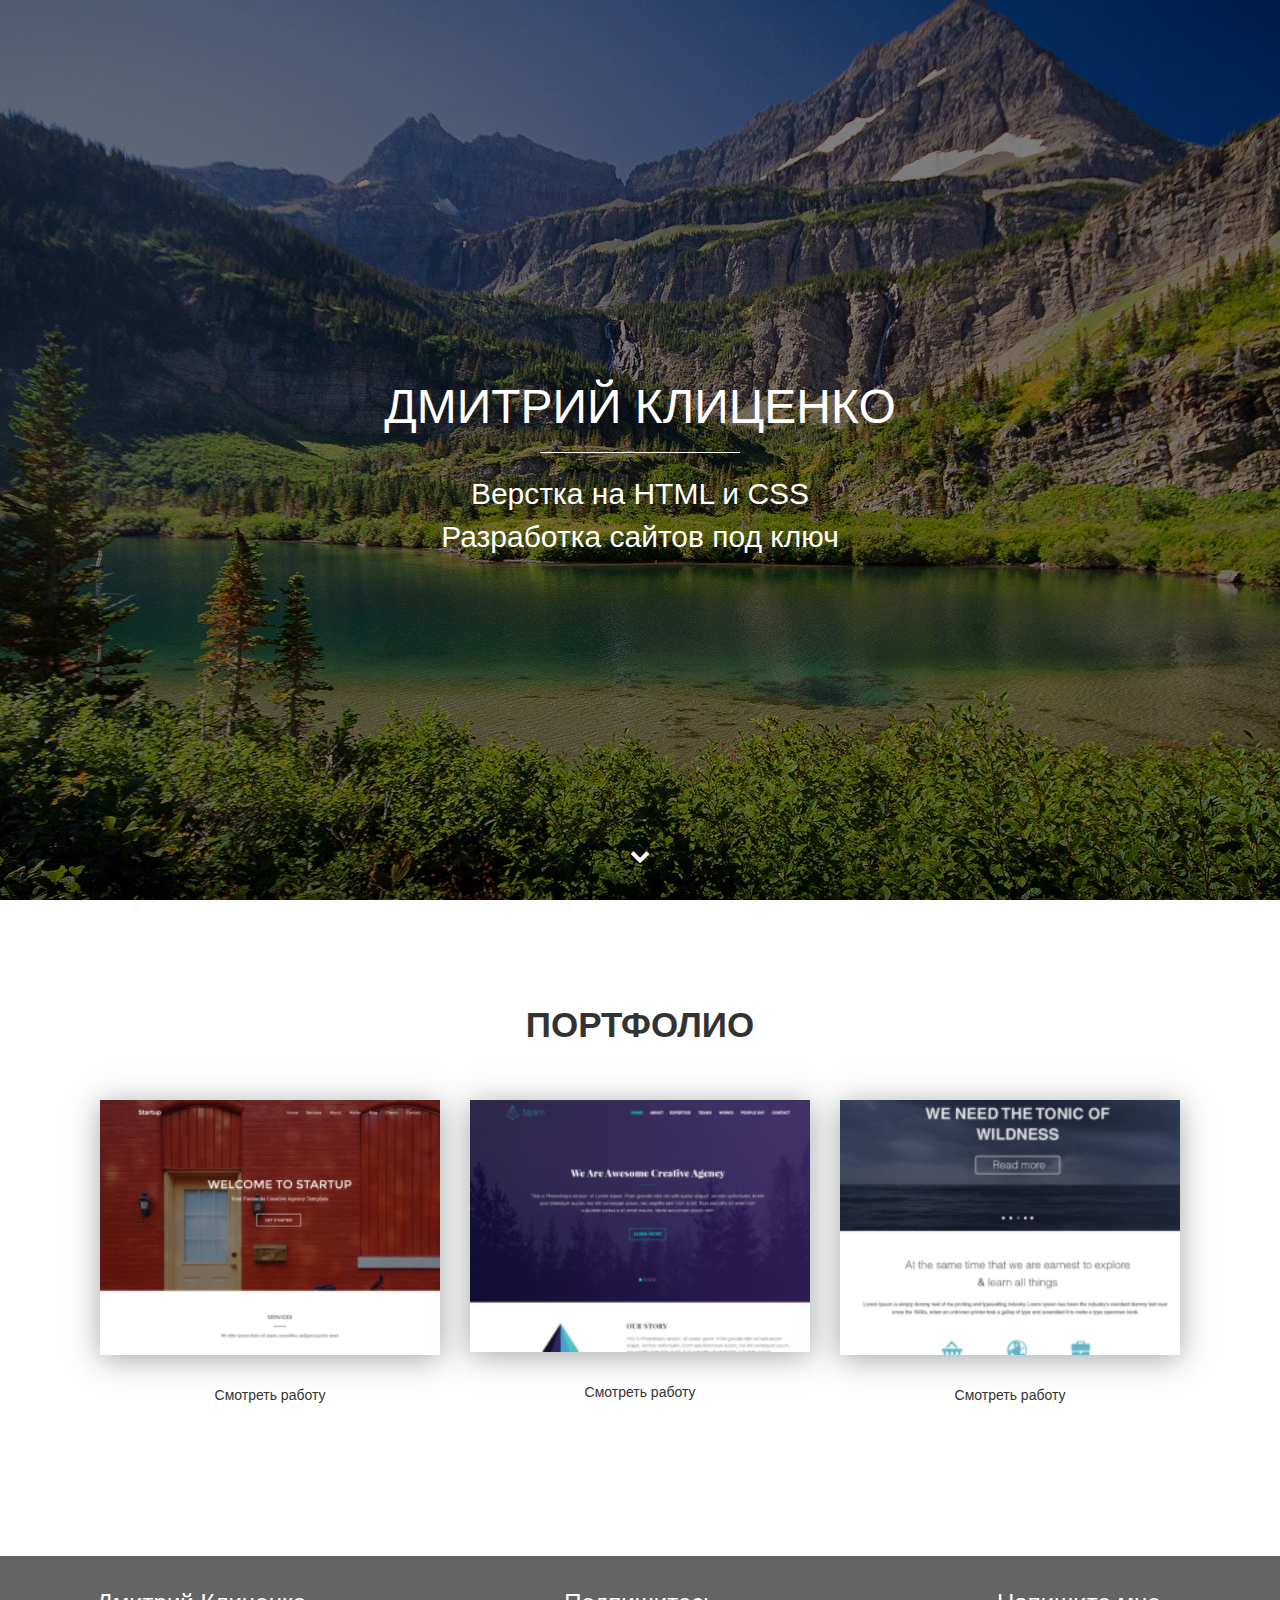
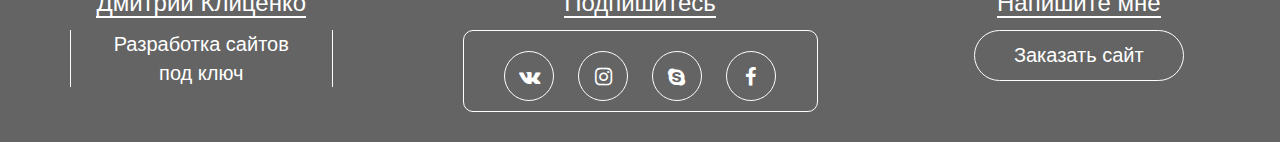
==== index.html @ 3657f78e "Update index.html" ====
<!DOCTYPE html>
<html lang="ru">
  <head>
    <meta charset="utf-8">
    <meta http-equiv="X-UA-Compatible" content="IE=edge">
    <meta name="viewport" content="width=device-width, initial-scale=1">
    <meta property="og:url" content="">
    <meta property="og:type" content="website">
    <meta property="og:title" content="Дмитрий - верстка сайтов на HTML и CSS">
    <meta property="og:image" content="">
    <meta property="og:description" content="Закажите разработку сайта без посредников от 70 долларов">
    <meta property="og:site_name" content="Портфолио верстальщика">
    <meta property="article:author" content="Артем Исламов">
    <title>Дмитрий Владимирович - Портфолио</title>
    <link href="https://fonts.googleapis.com/css?family=Open+Sans:400,700&amp;subset=cyrillic" rel="stylesheet">
    <link rel="stylesheet" href="css/fontello.css">
    <link href="css/bootstrap.min.css" rel="stylesheet">
    <link href="css/style.css" rel="stylesheet">
    <!-- Фавиконка -->
    <link rel="shortcut icon" type="image/x-icon" href="css/favicon.ico">
    <!--[if lt IE 9]>
      <script src="https://oss.maxcdn.com/html5shiv/3.7.3/html5shiv.min.js"></script>7      <script src="https://oss.maxcdn.com/respond/1.4.2/respond.min.js"></script>
    <![endif]-->
  </head>
  <body>
    <div class="main">
    <div class="main-overlay"></div>
      <div class="wrapper">
        <div class="main-header">
         <h1>Дмитрий Клиценко</h1>
          <div class="main-line"></div>
            <p>Верстка на HTML и CSS <br> Разработка сайтов под ключ</p>
          </div>
        </div>
        <div>
          <a href="#portfolio"  class="main-down" ><i class="icon-down"></i></a>
        </div>
      </div>
    </div>
    <div class="portfolio" id="portfolio">
      <div class="conainer">
        <h2 class="section-header">Портфолио</h2>
        <div class="row">
          <div class="col-md-4">
            <div class="portfolio-block">
            <img src="img/portfolio/img-1.png" alt="Работа №1">
             <a class="link cd-modal-trigger" data-work='work-1' href="#">Смотреть работу</a></div>
          </div>
          <div class="col-md-4">
            <div class="portfolio-block">
            <img src="img/portfolio/img-9.png" alt="Работа №2">
            <a class="link cd-modal-trigger" data-work="work-2" href="#" ">Смотреть работу</a></div>
          </div>
          <div class="col-md-4">
            <div class="portfolio-block">
            <img src="img/portfolio/img-7.png" alt="Работа №3">
            <a class="link cd-modal-trigger" data-work='work-3' href="#">Смотреть работу</a></div>
          </div>
         
        </div>  
      </div>
    </div>
    <div class="footer">
      <div class="container">
        <div class="row">
          <div class="col-md-3">
            <strong>Дмитрий Клиценко</strong>
            <p>Разработка сайтов <br> под ключ</p>
          </div>
          <div class="col-md-6">
            <strong>Подпишитесь</strong>
            <div class="social-links">
              <a href="https://vk.com/d.klitsenko"><i class="icon-vk"></i></a>
              <a href="#"><i class="icon-instagram"></i></a>
              <a href="skype:dima.klitsenko17?chat"><i class="icon-skype"></i></a>
              <a href="#"><i class="icon-facebook"></i></a>
            </div>
          </div>
          <div class="col-md-3"><strong>Напишите мне</strong><a href="https://vk.com/d.klitsenko" class="offer-button">Заказать сайт</a></div>
        </div>
      </div>
    </div>
    <!--Всплывающее окно -->
  <div class="cd-modal">
  <div class="modal-content"><!-- .modal-content -->
  </div> 
  <a href="#0" class="modal-close">Close</a>
</div> <!-- .cd-modal -->

<div class="cd-transition-layer"> 
  <div class="bg-layer"></div>
</div> <!-- .cd-transition-layer -->
    <!-- jQuery (necessary for Bootstrap's JavaScript plugins) -->
    <script src="https://ajax.googleapis.com/ajax/libs/jquery/1.12.4/jquery.min.js"></script> 
   <script src="js/main.js"></script> <!-- Resource jQuery -->
    <script>
      $(function() {
        var link = $('.cd-modal-trigger');
        link.on('click', function(event) {
          var work = $(this).attr('data-work');
          $('.modal-content').load(work+'.html');
        });
      });
    </script>
    <script>
    $(document).ready(function(){
      $(".main-down").on("click", function(event){
        event.preventDefault();
        var id = $(this).attr('href'),
        top = $(id).offset().top;
        $('body,html').animate({scrollTop: top}, 1500);
      });
    });
    </script>
  </body>
</html>
---- css/fontello.css ----
@font-face{font-family:'fontello';src:url('../font/fontello.eot?74718470');src:url('../font/fontello.eot?74718470#iefix') format('embedded-opentype'),
url('../font/fontello.woff2?74718470') format('woff2'),
url('../font/fontello.woff?74718470') format('woff'),
url('../font/fontello.ttf?74718470') format('truetype'),
url('../font/fontello.svg?74718470#fontello') format('svg');font-weight:normal;font-style:normal;}
[class^="icon-"]:before, [class*=" icon-"]:before{font-family:"fontello";font-style:normal;font-weight:normal;speak:none;display:inline-block;text-decoration:inherit;width:1em;margin-right:.2em;text-align:center;font-variant:normal;text-transform:none;line-height:1em;margin-left:.2em;-webkit-font-smoothing:antialiased;-moz-osx-font-smoothing:grayscale;}
.icon-down:before{content:'\e800';}
.icon-facebook:before{content:'\f09a';}
.icon-instagram:before{content:'\f16d';}
.icon-skype:before{content:'\f17e';}
.icon-vk:before{content:'\f189';}
---- css/style.css ----
html{width:100%;height:100%;font-size:10px;}
body{font-family:"Opan Sans", sans-serif;}
*{margin:0;padding:0;transition:all 0.5s;}
a:active,a:visited, a:focus{text-decoration:none;outline:none;}
.wrapper{display:table-cell;vertical-align:middle;}
.main{position:relative;display:table;width:100%;background:#fff url(../img/lake.jpg) center center no-repeat;text-align:center;height:100vh;color:white;}
.main-overlay{position:absolute;z-index:1;width:100%;height:100%;background-color:rgba(0,0,0,0.5);}
.main h1{margin-left:auto;margin-right:auto;font-weight:300;width:100%;text-transform:uppercase;margin-bottom:1rem;font-size:4.8rem;}
.main p{font-weight:300;font-size:3rem;margin-top:2rem;}
.main-header{position:relative;z-index:2;}
.main-line{width:20rem;height:1px;background-color:white;margin:0 auto;}
.main-down{position:absolute;z-index:4;color:#fff;bottom:0;left:50%;width:5rem;height:5rem;border-radius:50%;border:1px solid transparent;line-height:5rem;font-size:2rem;margin-left:-2.5rem;margin-bottom:2rem;transition:0.2s;}
.main-down:hover{color:#fff;border-color:#fff;}
.portfolio{text-align:center;padding:10rem;}
.section-header{text-transform:uppercase;font-weight:800;font-size:3.5rem;margin-bottom:5rem;}
.portfolio img{width:100%;max-width:360px;box-shadow:0px 4px 29px 0px rgba(87, 92, 97, 0.54)}
.portfolio a{display:block;margin:3rem auto 5rem;color:#333;width:17rem;border-bottom:1px solid transparent;}
.portfolio a:hover{text-decoration:none;border-bottom:1px dotted #333;}
.footer{background-color:#646464;color:#fff;text-align:center;padding:3rem;}
.footer strong{font-weight:300;font-size:2.4rem;border-bottom:2px solid #fff;}
.social-links{margin-top:1rem;margin-left:10rem;margin-right:10rem;padding:1rem;border:1px solid #fff;border-radius:10px;}
.social-links a{width:5rem;height:5rem;line-height:5rem;display:inline-block;color:#fff;border:solid 1px #fff;border-radius:50%;margin-left:1rem;margin-right:1rem;margin-top:1rem;font-size:2rem;transition:0.2s;}
.social-links a:hover{background-color:#fff;color:#646464;}
.offer-button{display:inline-block;width:80%;max-width:250px;margin:3rem auto;margin-top:1rem;border:1px solid #fff;padding-top:1rem;padding-bottom:1rem;color:#fff;border-radius:100px;font-size:2rem;transition:0.2s;}
.offer-button:hover{text-decoration:none;background-color:#fff;color:#646464;}
.row p{margin-top:1rem;font-size:2rem;border-left:1px solid #fff;border-right:1px solid #fff;}
.modal-btn{display:inline-block;color:#fff;margin-top:1rem;border:1px solid #fff;padding:10px 20px;border-radius:5px;margin-left:40%;margin-right:40%}
.modal-btn:hover{background-color:#333;color:#fff;text-decoration:none;}
@media (min-width:767px) and (max-width:991px){html{font-size:9px;}
.main p{font-weight:300;font-size:3.5rem;margin-top:2rem;}
.main-line{width:30rem;height:1px;background-color:white;margin:0 auto;}
.main-down{position:absolute;z-index:4;color:#fff;bottom:0;left:50%;width:7rem;height:7rem;border-radius:50%;border:1px solid transparent;line-height:7rem;font-size:4rem;margin-bottom:2rem;transition:0.2s;}
.conainer a{font-size:3rem;font-weight:600;}
.footer strong{margin-top:3rem 0 2rem;display:inline-block;font-weight:300;font-size:5rem;border-bottom:2px solid #fff;}
.row p{border-left:1px solid white;border-right:1px solid white;padding:2rem;margin-top:2rem;font-size:4rem;text-shadow:1px 1px 1px black;font-weight:600;}
.social-links{margin:5rem;padding:1rem;border:1px solid #fff;border-radius:10px;}
.social-links a{width:8rem;height:8rem;line-height:8rem;display:inline-block;color:#fff;border:solid 1px #fff;border-radius:50%;margin-left:3rem;margin-right:3rem;margin-top:1rem;margin-bottom:1rem;font-size:4rem;transition:0.2s;}
.offer-button{display:block;margin:1rem auto;margin-top:1rem;border:1px solid #fff;padding-top:1rem;padding-bottom:1rem;color:#fff;font-size:3.5rem;border-radius:100px;transition:0.2s;}
}
@media (min-width:380px) and (max-width:767px){html{font-size:7px;}
.main p{font-weight:300;font-size:3rem;margin-top:2rem;}
.main-down{position:absolute;z-index:4;color:#fff;bottom:0;left:50%;width:7rem;height:7rem;border-radius:50%;border:1px solid transparent;line-height:7rem;font-size:3rem;margin-bottom:2rem;transition:0.2s;}
.conainer a{font-size:3rem;font-weight:600;}
.row p{border-left:1px solid white;border-right:1px solid white;padding:2rem;margin-top:2rem;font-size:4rem;font-weight:700;}
.footer{background-color:#646464;color:#fff;text-align:center;padding:4rem;}
.footer strong{font-weight:300;font-size:5rem;border-bottom:2px solid #fff;}
.social-links{margin:4Srem;padding:1rem;border:1px solid #fff;border-radius:10px;}
.social-links a{width:8rem;height:8rem;line-height:8rem;display:inline-block;color:#fff;border:solid 1px #fff;border-radius:50%;margin-left:3rem;margin-right:3rem;margin-top:1rem;margin-bottom:1rem;font-size:4rem;transition:0.2s;}
.offer-button{display:block;margin:1rem auto;margin-top:1rem;border:1px solid #fff;padding-top:1rem;padding-bottom:1rem;color:#fff;font-size:4rem;border-radius:100px;transition:0.2s;}
}
@media (min-width:300px) and (max-width:380px){html{font-size:5px;}
.main p{font-size:4rem;}
.main-down{position:absolute;z-index:4;color:#fff;bottom:0;left:45%;width:10rem;height:10rem;border-radius:50%;border:1px solid transparent;line-height:10rem;font-size:3.5rem;margin-bottom:2rem;transition:0.2s;}
.conainer a{font-size:4rem;font-weight:600;}
.row p{border-left:1px solid white;border-right:1px solid white;padding:2rem;font-size:4rem;font-weight:700;}
.footer{background-color:#646464;color:#fff;text-align:center;padding:4rem;}
.footer strong{font-weight:300;font-size:5rem;border-bottom:1px solid #fff;}
.social-links a{width:8rem;height:8rem;line-height:8rem;display:inline-block;color:#fff;border:solid 1px #fff;border-radius:50%;margin-left:3rem;margin-right:3rem;margin-top:1rem;margin-bottom:1rem;font-size:4rem;transition:0.2s;}
.offer-button{display:block;margin:1rem auto;margin-top:1rem;border:1px solid #fff;padding-top:1rem;padding-bottom:1rem;color:#fff;font-size:4rem;border-radius:100px;transition:0.2s;}
}
@media (min-width:200px) and (max-width:300px){html{font-size:4px;}
.main-down{position:absolute;z-index:4;color:#fff;bottom:0;left:50%;width:10rem;height:10rem;border-radius:50%;border:1px solid transparent;line-height:10rem;font-size:5rem;margin-bottom:2rem;transition:0.2s;}
.footer strong{margin-top:3rem 0 2rem;display:inline-block;}
.offer-button{display:block;width:80%;max-width:25rem;}
.social-links a{font-size:1.5rem;}
}
@media (min-width:0px) and (max-width:200px){html{font-size:5px;}
.main-down{position:absolute;z-index:4;color:#fff;bottom:0;left:45%;width:10rem;height:10rem;border-radius:50%;border:1px solid transparent;line-height:10rem;font-size:4rem;margin-bottom:2rem;transition:0.2s;}
.section-header{left:40%;text-transform:uppercase;font-weight:800;font-size:3rem;margin-bottom:5rem;}
.footer strong{margin-top:3rem 0 2rem;display:inline-block;}
.offer-button{display:block;width:80%;max-width:25rem;}
.social-links a{font-size:1.5rem;}
}
.cd-main-content{position:relative;z-index:1;width:100%;height:100vh;display:table;background-color:#e4dcca;}
.cd-main-content .center{display:table-cell;vertical-align:middle;text-align:center;}
.cd-modal{position:fixed;top:0;left:0;z-index:3;height:100%;width:100%;overflow:hidden;background-size:cover;opacity:0;visibility:hidden;-webkit-transition:opacity 0.3s 0s, visibility 0s 0.3s;-moz-transition:opacity 0.3s 0s, visibility 0s 0.3s;transition:opacity 0.3s 0s, visibility 0s 0.3s;}
.modal-content{background:url(../img/modal-bg.jpg) no-repeat center center;}
.cd-modal .modal-content{height:100%;overflow-y:auto;padding:3em 5%;color:#e4dcca;-webkit-font-smoothing:antialiased;-moz-osx-font-smoothing:grayscale;}
.cd-modal h1{text-align:center;}
.cd-modal h1::after{content:'';display:block;width:130px;height:18px;background:url(../img/ink-separation.svg) no-repeat center center;margin:.2em auto 0;}
.cd-modal p{line-height:1.6;max-width:800px;}
.cd-modal .modal-close{position:absolute;z-index:1;top:20px;right:5%;height:45px;width:45px;border-radius:50%;background:rgba(0, 0, 0, 0.3) url(../img/cd-icon-close.svg) no-repeat center center;overflow:hidden;text-indent:100%;white-space:nowrap;visibility:hidden;opacity:0;-webkit-transform:scale(0);-moz-transform:scale(0);-ms-transform:scale(0);-o-transform:scale(0);transform:scale(0);-webkit-transition:-webkit-transform 0.3s 0s, visibility 0s 0.3s, opacity 0.3s 0s;-moz-transition:-moz-transform 0.3s 0s, visibility 0s 0.3s, opacity 0.3s 0s;transition:transform 0.3s 0s, visibility 0s 0.3s, opacity 0.3s 0s;}
.no-touch .cd-modal .modal-close:hover{background-color:rgba(0, 0, 0, 0.5);}
.cd-modal.visible{opacity:1;visibility:visible;-webkit-transition:opacity 0.7s, visibility 0s;-moz-transition:opacity 0.7s, visibility 0s;transition:opacity 0.7s, visibility 0s;}
.cd-modal.visible .modal-content{-webkit-overflow-scrolling:touch;}
.cd-modal.visible .modal-close{visibility:visible;opacity:1;-webkit-transition:-webkit-transform 0.3s 0s, visibility 0s 0s, opacity 0.3s 0s;-moz-transition:-moz-transform 0.3s 0s, visibility 0s 0s, opacity 0.3s 0s;transition:transform 0.3s 0s, visibility 0s 0s, opacity 0.3s 0s;-webkit-transform:scale(1);-moz-transform:scale(1);-ms-transform:scale(1);-o-transform:scale(1);transform:scale(1);}
@media only screen and (min-width:1100px){.cd-modal .modal-content{padding:6em 5%;}
.cd-modal .modal-close{height:60px;width:60px;}
.cd-modal p{font-size:2rem;}
}
.cd-transition-layer{position:fixed;top:0;left:0;z-index:2;height:100%;width:100%;opacity:0;visibility:hidden;overflow:hidden;}
.cd-transition-layer .bg-layer{position:absolute;left:50%;top:50%;-webkit-transform:translateY(-50%) translateX(-2%);-moz-transform:translateY(-50%) translateX(-2%);-ms-transform:translateY(-50%) translateX(-2%);-o-transform:translateY(-50%) translateX(-2%);transform:translateY(-50%) translateX(-2%);height:100%;width:2500%;background:url(../img/ink.png) no-repeat 0 0;background-size:100% 100%;}
.cd-transition-layer.visible{opacity:1;visibility:visible;}
.cd-transition-layer.opening .bg-layer{-webkit-animation:cd-sequence 0.8s steps(24);-moz-animation:cd-sequence 0.8s steps(24);animation:cd-sequence 0.8s steps(24);-webkit-animation-fill-mode:forwards;-moz-animation-fill-mode:forwards;animation-fill-mode:forwards;}
.cd-transition-layer.closing .bg-layer{-webkit-animation:cd-sequence-reverse 0.8s steps(24);-moz-animation:cd-sequence-reverse 0.8s steps(24);animation:cd-sequence-reverse 0.8s steps(24);-webkit-animation-fill-mode:forwards;-moz-animation-fill-mode:forwards;animation-fill-mode:forwards;}
.no-cssanimations .cd-transition-layer{display:none;}
@-webkit-keyframes cd-sequence{0%{-webkit-transform:translateY(-50%) translateX(-2%);}
100%{-webkit-transform:translateY(-50%) translateX(-98%);}
}
@-moz-keyframes cd-sequence{0%{-moz-transform:translateY(-50%) translateX(-2%);}
100%{-moz-transform:translateY(-50%) translateX(-98%);}
}
@keyframes cd-sequence{0%{-webkit-transform:translateY(-50%) translateX(-2%);-moz-transform:translateY(-50%) translateX(-2%);-ms-transform:translateY(-50%) translateX(-2%);-o-transform:translateY(-50%) translateX(-2%);transform:translateY(-50%) translateX(-2%);}
100%{-webkit-transform:translateY(-50%) translateX(-98%);-moz-transform:translateY(-50%) translateX(-98%);-ms-transform:translateY(-50%) translateX(-98%);-o-transform:translateY(-50%) translateX(-98%);transform:translateY(-50%) translateX(-98%);}
}
@-webkit-keyframes cd-sequence-reverse{0%{-webkit-transform:translateY(-50%) translateX(-98%);}
100%{-webkit-transform:translateY(-50%) translateX(-2%);}
}
@-moz-keyframes cd-sequence-reverse{0%{-moz-transform:translateY(-50%) translateX(-98%);}
100%{-moz-transform:translateY(-50%) translateX(-2%);}
}
@keyframes cd-sequence-reverse{0%{-webkit-transform:translateY(-50%) translateX(-98%);-moz-transform:translateY(-50%) translateX(-98%);-ms-transform:translateY(-50%) translateX(-98%);-o-transform:translateY(-50%) translateX(-98%);transform:translateY(-50%) translateX(-98%);}
100%{-webkit-transform:translateY(-50%) translateX(-2%);-moz-transform:translateY(-50%) translateX(-2%);-ms-transform:translateY(-50%) translateX(-2%);-o-transform:translateY(-50%) translateX(-2%);transform:translateY(-50%) translateX(-2%);}
}
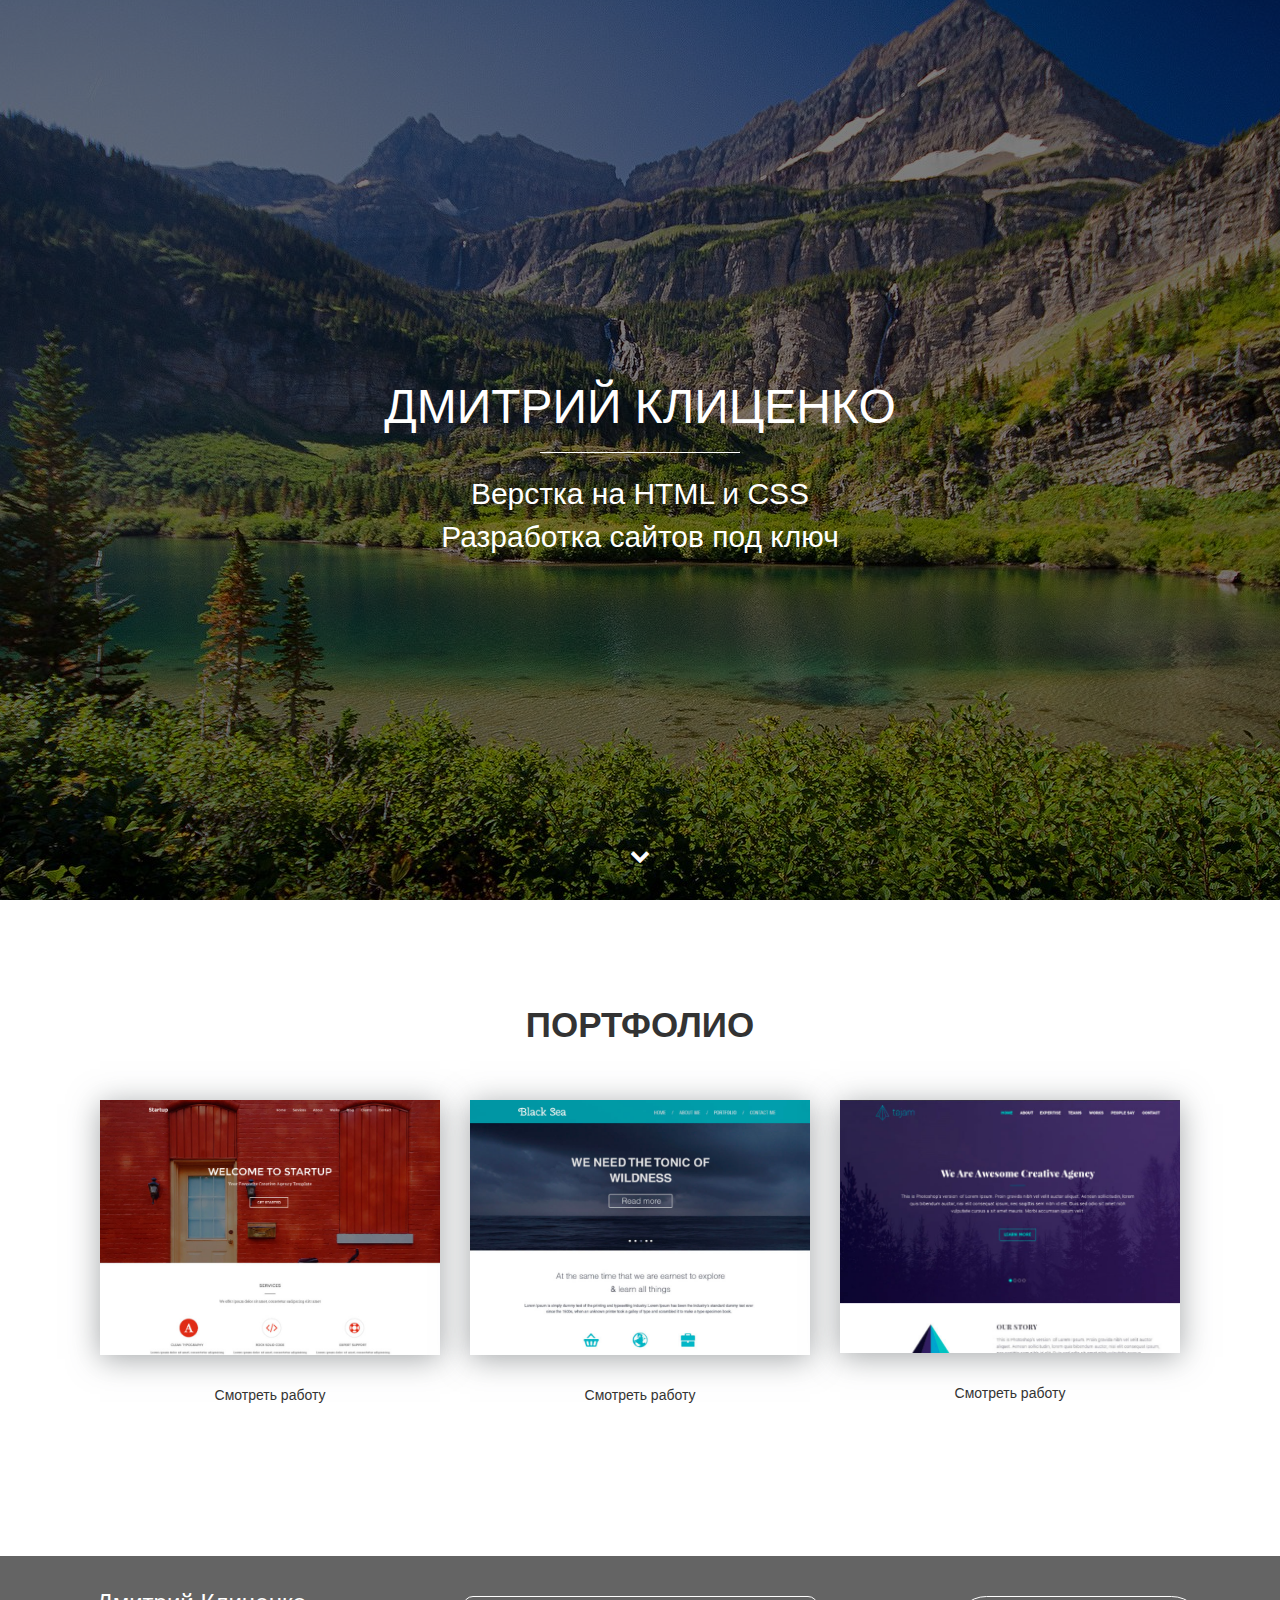
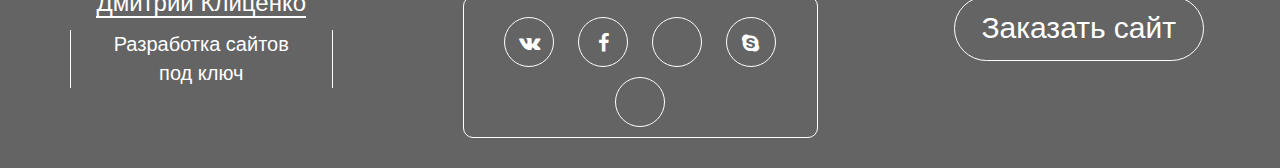
==== commit 9354d0ed: "Add files via upload" ====
--- a/index.html
+++ b/index.html
@@ -19,7 +19,8 @@
     <!-- Фавиконка -->
     <link rel="shortcut icon" type="image/x-icon" href="css/favicon.ico">
     <!--[if lt IE 9]>
-      <script src="https://oss.maxcdn.com/html5shiv/3.7.3/html5shiv.min.js"></script>7      <script src="https://oss.maxcdn.com/respond/1.4.2/respond.min.js"></script>
+      <script src="https://oss.maxcdn.com/html5shiv/3.7.3/html5shiv.min.js"></script>
+      <script src="https://oss.maxcdn.com/respond/1.4.2/respond.min.js"></script>
     <![endif]-->
   </head>
   <body>
@@ -43,20 +44,20 @@
         <div class="row">
           <div class="col-md-4">
             <div class="portfolio-block">
-            <img src="img/portfolio/img-1.png" alt="Работа №1">
-             <a class="link cd-modal-trigger" data-work='work-1' href="#">Смотреть работу</a></div>
+            <img src="img/portfolio/img-1.jpg" class="link cd-modal-trigger" data-work='work-1' alt="Работа №1">
+             <a class="link cd-modal-trigger" data-work='work-1.html' href="#">Смотреть работу</a></div>
           </div>
           <div class="col-md-4">
             <div class="portfolio-block">
-            <img src="img/portfolio/img-9.png" alt="Работа №2">
-            <a class="link cd-modal-trigger" data-work="work-2" href="#" ">Смотреть работу</a></div>
+            <img src="img/portfolio/img-2.jpg" class="link cd-modal-trigger" data-work='work-2'href="work-2.html"alt="Работа №2">
+            <a class="link cd-modal-trigger" data-work='work-2' href="#">Смотреть работу</a></div>
           </div>
           <div class="col-md-4">
             <div class="portfolio-block">
-            <img src="img/portfolio/img-7.png" alt="Работа №3">
-            <a class="link cd-modal-trigger" data-work='work-3' href="#">Смотреть работу</a></div>
+            <img class="link cd-modal-trigger"  data-work="work-3" src="img/portfolio/img-3.jpg" alt="Работа №3">
+            <a class="link cd-modal-trigger" data-work="work-3" href="#" ">Смотреть работу</a>
+           </div>
           </div>
-         
         </div>  
       </div>
     </div>
@@ -68,25 +69,24 @@
             <p>Разработка сайтов <br> под ключ</p>
           </div>
           <div class="col-md-6">
-            <strong>Подпишитесь</strong>
             <div class="social-links">
               <a href="https://vk.com/d.klitsenko"><i class="icon-vk"></i></a>
-              <a href="#"><i class="icon-instagram"></i></a>
+               <a href="#"><i class="icon-facebook"></i></a>
+                <a href="#"><i class="icon-gplus"></i></a>
               <a href="skype:dima.klitsenko17?chat"><i class="icon-skype"></i></a>
-              <a href="#"><i class="icon-facebook"></i></a>
+              <a href="#"><i class="icon-post"></i></a>
             </div>
           </div>
-          <div class="col-md-3"><strong>Напишите мне</strong><a href="https://vk.com/d.klitsenko" class="offer-button">Заказать сайт</a></div>
+          <div class="col-md-3"><a href="https://vk.com/d.klitsenko" class="offer-button">Заказать сайт</a></div>
         </div>
       </div>
     </div>
     <!--Всплывающее окно -->
-  <div class="cd-modal">
-  <div class="modal-content"><!-- .modal-content -->
+<div class="cd-modal">
+  <div class="modal-content">
   </div> 
   <a href="#0" class="modal-close">Close</a>
-</div> <!-- .cd-modal -->
-
+</div> 
 <div class="cd-transition-layer"> 
   <div class="bg-layer"></div>
 </div> <!-- .cd-transition-layer -->
@@ -108,9 +108,9 @@
         event.preventDefault();
         var id = $(this).attr('href'),
         top = $(id).offset().top;
-        $('body,html').animate({scrollTop: top}, 1500);
+        $('body,html').animate({scrollTop: top}, 1000);
       });
     });
     </script>
   </body>
-</html>
+</html>--- a/css/fontello.css
+++ b/css/fontello.css
@@ -1,11 +1,64 @@
-@font-face{font-family:'fontello';src:url('../font/fontello.eot?74718470');src:url('../font/fontello.eot?74718470#iefix') format('embedded-opentype'),
-url('../font/fontello.woff2?74718470') format('woff2'),
-url('../font/fontello.woff?74718470') format('woff'),
-url('../font/fontello.ttf?74718470') format('truetype'),
-url('../font/fontello.svg?74718470#fontello') format('svg');font-weight:normal;font-style:normal;}
-[class^="icon-"]:before, [class*=" icon-"]:before{font-family:"fontello";font-style:normal;font-weight:normal;speak:none;display:inline-block;text-decoration:inherit;width:1em;margin-right:.2em;text-align:center;font-variant:normal;text-transform:none;line-height:1em;margin-left:.2em;-webkit-font-smoothing:antialiased;-moz-osx-font-smoothing:grayscale;}
-.icon-down:before{content:'\e800';}
-.icon-facebook:before{content:'\f09a';}
-.icon-instagram:before{content:'\f16d';}
-.icon-skype:before{content:'\f17e';}
-.icon-vk:before{content:'\f189';}+@font-face {
+  font-family: 'fontello';
+  src: url('../font/fontello.eot?47661286');
+  src: url('../font/fontello.eot?47661286#iefix') format('embedded-opentype'),
+       url('../font/fontello.woff2?47661286') format('woff2'),
+       url('../font/fontello.woff?47661286') format('woff'),
+       url('../font/fontello.ttf?47661286') format('truetype'),
+       url('../font/fontello.svg?47661286#fontello') format('svg');
+  font-weight: normal;
+  font-style: normal;
+}
+/* Chrome hack: SVG is rendered more smooth in Windozze. 100% magic, uncomment if you need it. */
+/* Note, that will break hinting! In other OS-es font will be not as sharp as it could be */
+/*
+@media screen and (-webkit-min-device-pixel-ratio:0) {
+  @font-face {
+    font-family: 'fontello';
+    src: url('../font/fontello.svg?47661286#fontello') format('svg');
+  }
+}
+*/
+ 
+ [class^="icon-"]:before, [class*=" icon-"]:before {
+  font-family: "fontello";
+  font-style: normal;
+  font-weight: normal;
+  speak: none;
+ 
+  display: inline-block;
+  text-decoration: inherit;
+  width: 1em;
+  margin-right: .2em;
+  text-align: center;
+  /* opacity: .8; */
+ 
+  /* For safety - reset parent styles, that can break glyph codes*/
+  font-variant: normal;
+  text-transform: none;
+ 
+  /* fix buttons height, for twitter bootstrap */
+  line-height: 1em;
+ 
+  /* Animation center compensation - margins should be symmetric */
+  /* remove if not needed */
+  margin-left: .2em;
+ 
+  /* you can be more comfortable with increased icons size */
+  /* font-size: 120%; */
+ 
+  /* Font smoothing. That was taken from TWBS */
+  -webkit-font-smoothing: antialiased;
+  -moz-osx-font-smoothing: grayscale;
+ 
+  /* Uncomment for 3D effect */
+  /* text-shadow: 1px 1px 1px rgba(127, 127, 127, 0.3); */
+}
+ 
+.icon-down:before { content: '\e800'; } /* '' */
+.icon-post:before { content: '\e82c'; } /* '' */
+.icon-gplus:before { content: '\f05a'; } /* '' */
+.icon-facebook:before { content: '\f09a'; } /* '' */
+.icon-instagram:before { content: '\f16d'; } /* '' */
+.icon-skype:before { content: '\f17e'; } /* '' */
+.icon-vk:before { content: '\f189'; } /* '' */--- a/css/style.css
+++ b/css/style.css
@@ -12,7 +12,7 @@
 .main-down{position:absolute;z-index:4;color:#fff;bottom:0;left:50%;width:5rem;height:5rem;border-radius:50%;border:1px solid transparent;line-height:5rem;font-size:2rem;margin-left:-2.5rem;margin-bottom:2rem;transition:0.2s;}
 .main-down:hover{color:#fff;border-color:#fff;}
 .portfolio{text-align:center;padding:10rem;}
-.section-header{text-transform:uppercase;font-weight:800;font-size:3.5rem;margin-bottom:5rem;}
+.section-header{text-transform:uppercase;font-weight:600;font-size:3.5rem;margin-bottom:5rem;}
 .portfolio img{width:100%;max-width:360px;box-shadow:0px 4px 29px 0px rgba(87, 92, 97, 0.54)}
 .portfolio a{display:block;margin:3rem auto 5rem;color:#333;width:17rem;border-bottom:1px solid transparent;}
 .portfolio a:hover{text-decoration:none;border-bottom:1px dotted #333;}
@@ -21,7 +21,7 @@
 .social-links{margin-top:1rem;margin-left:10rem;margin-right:10rem;padding:1rem;border:1px solid #fff;border-radius:10px;}
 .social-links a{width:5rem;height:5rem;line-height:5rem;display:inline-block;color:#fff;border:solid 1px #fff;border-radius:50%;margin-left:1rem;margin-right:1rem;margin-top:1rem;font-size:2rem;transition:0.2s;}
 .social-links a:hover{background-color:#fff;color:#646464;}
-.offer-button{display:inline-block;width:80%;max-width:250px;margin:3rem auto;margin-top:1rem;border:1px solid #fff;padding-top:1rem;padding-bottom:1rem;color:#fff;border-radius:100px;font-size:2rem;transition:0.2s;}
+.offer-button{display:inline-block;width:100%;max-width:250px;margin:3rem auto;margin-top:1rem;border:1px solid #fff;padding-top:1rem;padding-bottom:1rem;color:#fff;border-radius:100px;font-size:3rem;transition:0.2s;}
 .offer-button:hover{text-decoration:none;background-color:#fff;color:#646464;}
 .row p{margin-top:1rem;font-size:2rem;border-left:1px solid #fff;border-right:1px solid #fff;}
 .modal-btn{display:inline-block;color:#fff;margin-top:1rem;border:1px solid #fff;padding:10px 20px;border-radius:5px;margin-left:40%;margin-right:40%}
@@ -111,4 +111,4 @@
 }
 @keyframes cd-sequence-reverse{0%{-webkit-transform:translateY(-50%) translateX(-98%);-moz-transform:translateY(-50%) translateX(-98%);-ms-transform:translateY(-50%) translateX(-98%);-o-transform:translateY(-50%) translateX(-98%);transform:translateY(-50%) translateX(-98%);}
 100%{-webkit-transform:translateY(-50%) translateX(-2%);-moz-transform:translateY(-50%) translateX(-2%);-ms-transform:translateY(-50%) translateX(-2%);-o-transform:translateY(-50%) translateX(-2%);transform:translateY(-50%) translateX(-2%);}
-}+}
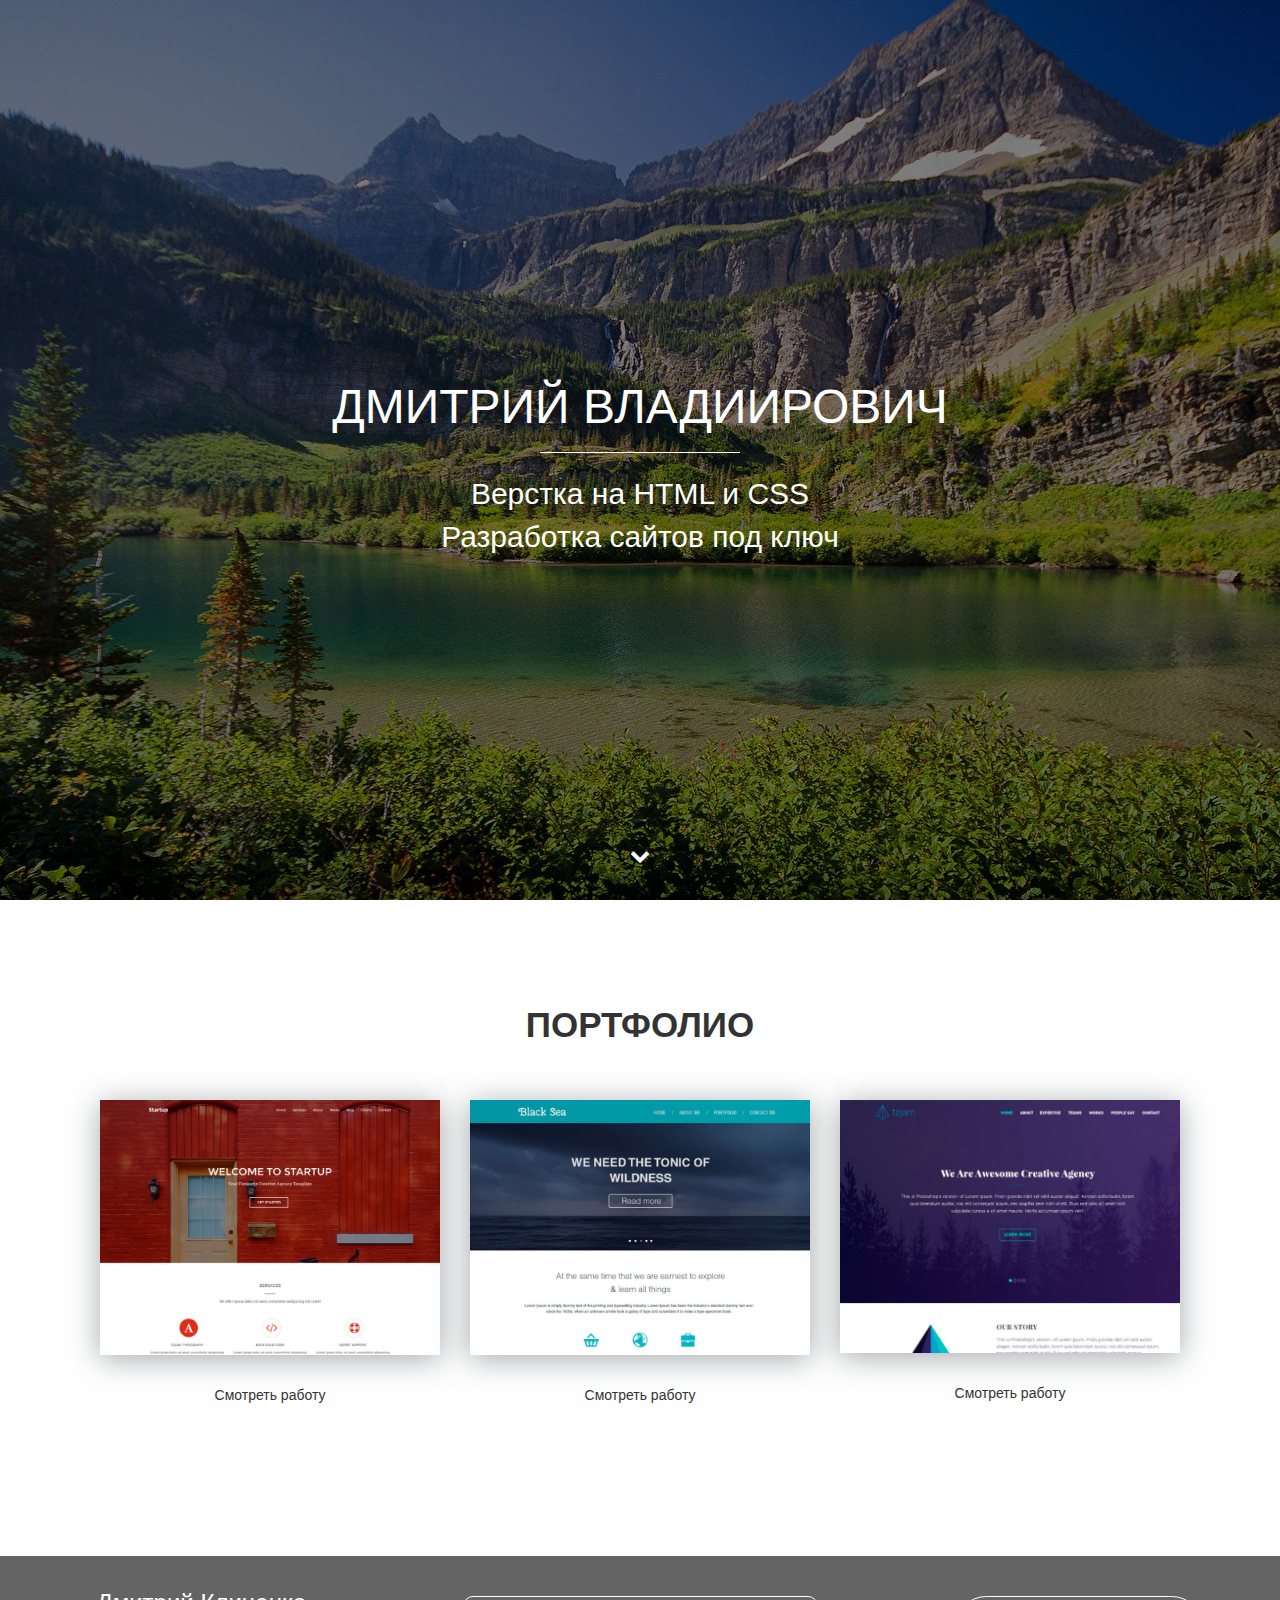
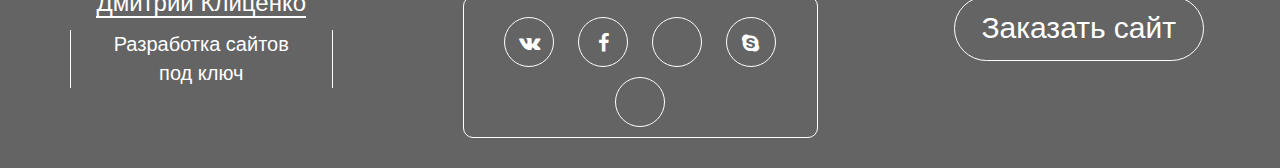
==== commit 36d4b161: "Update index.html" ====
--- a/index.html
+++ b/index.html
@@ -28,7 +28,7 @@
     <div class="main-overlay"></div>
       <div class="wrapper">
         <div class="main-header">
-         <h1>Дмитрий Клиценко</h1>
+         <h1>Дмитрий Владиирович</h1>
           <div class="main-line"></div>
             <p>Верстка на HTML и CSS <br> Разработка сайтов под ключ</p>
           </div>
@@ -113,4 +113,4 @@
     });
     </script>
   </body>
-</html>+</html>
--- a/css/fontello.css
+++ b/css/fontello.css
@@ -1,64 +1,13 @@
-@font-face {
-  font-family: 'fontello';
-  src: url('../font/fontello.eot?47661286');
-  src: url('../font/fontello.eot?47661286#iefix') format('embedded-opentype'),
-       url('../font/fontello.woff2?47661286') format('woff2'),
-       url('../font/fontello.woff?47661286') format('woff'),
-       url('../font/fontello.ttf?47661286') format('truetype'),
-       url('../font/fontello.svg?47661286#fontello') format('svg');
-  font-weight: normal;
-  font-style: normal;
-}
-/* Chrome hack: SVG is rendered more smooth in Windozze. 100% magic, uncomment if you need it. */
-/* Note, that will break hinting! In other OS-es font will be not as sharp as it could be */
-/*
-@media screen and (-webkit-min-device-pixel-ratio:0) {
-  @font-face {
-    font-family: 'fontello';
-    src: url('../font/fontello.svg?47661286#fontello') format('svg');
-  }
-}
-*/
- 
- [class^="icon-"]:before, [class*=" icon-"]:before {
-  font-family: "fontello";
-  font-style: normal;
-  font-weight: normal;
-  speak: none;
- 
-  display: inline-block;
-  text-decoration: inherit;
-  width: 1em;
-  margin-right: .2em;
-  text-align: center;
-  /* opacity: .8; */
- 
-  /* For safety - reset parent styles, that can break glyph codes*/
-  font-variant: normal;
-  text-transform: none;
- 
-  /* fix buttons height, for twitter bootstrap */
-  line-height: 1em;
- 
-  /* Animation center compensation - margins should be symmetric */
-  /* remove if not needed */
-  margin-left: .2em;
- 
-  /* you can be more comfortable with increased icons size */
-  /* font-size: 120%; */
- 
-  /* Font smoothing. That was taken from TWBS */
-  -webkit-font-smoothing: antialiased;
-  -moz-osx-font-smoothing: grayscale;
- 
-  /* Uncomment for 3D effect */
-  /* text-shadow: 1px 1px 1px rgba(127, 127, 127, 0.3); */
-}
- 
-.icon-down:before { content: '\e800'; } /* '' */
-.icon-post:before { content: '\e82c'; } /* '' */
-.icon-gplus:before { content: '\f05a'; } /* '' */
-.icon-facebook:before { content: '\f09a'; } /* '' */
-.icon-instagram:before { content: '\f16d'; } /* '' */
-.icon-skype:before { content: '\f17e'; } /* '' */
-.icon-vk:before { content: '\f189'; } /* '' */+@font-face{font-family:'fontello';src:url('../font/fontello.eot?47661286');src:url('../font/fontello.eot?47661286#iefix') format('embedded-opentype'),
+url('../font/fontello.woff2?47661286') format('woff2'),
+url('../font/fontello.woff?47661286') format('woff'),
+url('../font/fontello.ttf?47661286') format('truetype'),
+url('../font/fontello.svg?47661286#fontello') format('svg');font-weight:normal;font-style:normal;}
+[class^="icon-"]:before, [class*=" icon-"]:before{font-family:"fontello";font-style:normal;font-weight:normal;speak:none;display:inline-block;text-decoration:inherit;width:1em;margin-right:.2em;text-align:center;font-variant:normal;text-transform:none;line-height:1em;margin-left:.2em;-webkit-font-smoothing:antialiased;-moz-osx-font-smoothing:grayscale;}
+.icon-down:before{content:'\e800';}
+.icon-post:before{content:'\e82c';}
+.icon-gplus:before{content:'\f05a';}
+.icon-facebook:before{content:'\f09a';}
+.icon-instagram:before{content:'\f16d';}
+.icon-skype:before{content:'\f17e';}
+.icon-vk:before{content:'\f189';}--- a/css/style.css
+++ b/css/style.css
@@ -9,7 +9,7 @@
 .main p{font-weight:300;font-size:3rem;margin-top:2rem;}
 .main-header{position:relative;z-index:2;}
 .main-line{width:20rem;height:1px;background-color:white;margin:0 auto;}
-.main-down{position:absolute;z-index:4;color:#fff;bottom:0;left:50%;width:5rem;height:5rem;border-radius:50%;border:1px solid transparent;line-height:5rem;font-size:2rem;margin-left:-2.5rem;margin-bottom:2rem;transition:0.2s;}
+.main-down{position:absolute;z-index:3;color:#fff;bottom:0;left:50%;width:5rem;height:5rem;border-radius:50%;border:1px solid transparent;line-height:5rem;font-size:2rem;margin-left:-2.5rem;margin-bottom:2rem;transition:0.2s;}
 .main-down:hover{color:#fff;border-color:#fff;}
 .portfolio{text-align:center;padding:10rem;}
 .section-header{text-transform:uppercase;font-weight:600;font-size:3.5rem;margin-bottom:5rem;}
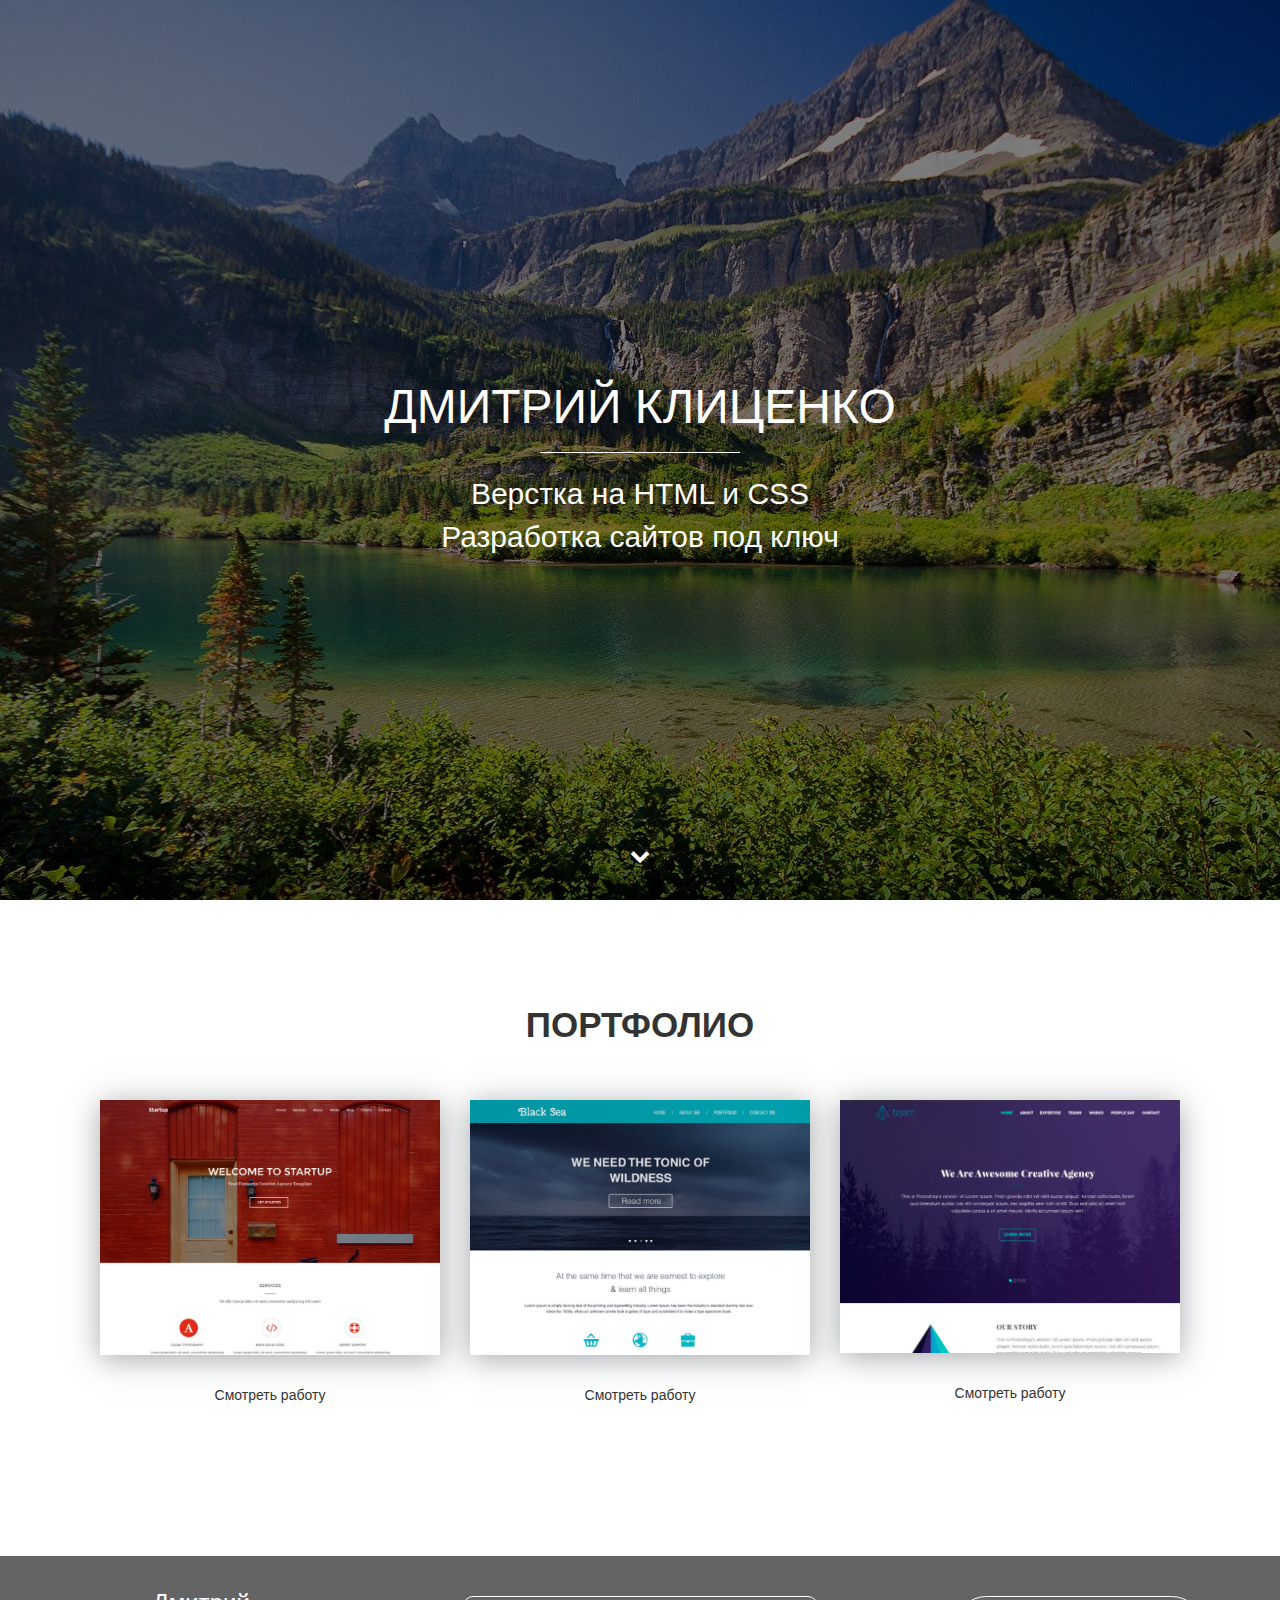
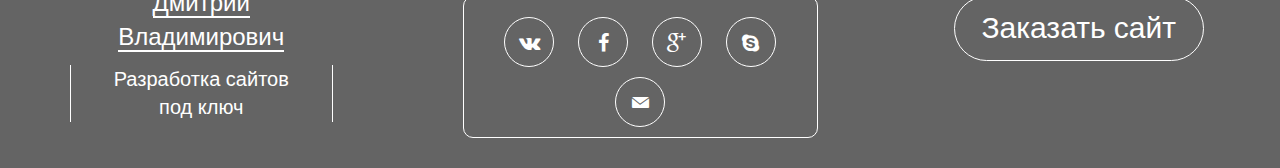
==== commit b4c1075f: "Add files via upload" ====
--- a/index.html
+++ b/index.html
@@ -28,7 +28,7 @@
     <div class="main-overlay"></div>
       <div class="wrapper">
         <div class="main-header">
-         <h1>Дмитрий Владиирович</h1>
+         <h1>Дмитрий Клиценко</h1>
           <div class="main-line"></div>
             <p>Верстка на HTML и CSS <br> Разработка сайтов под ключ</p>
           </div>
@@ -65,7 +65,7 @@
       <div class="container">
         <div class="row">
           <div class="col-md-3">
-            <strong>Дмитрий Клиценко</strong>
+            <strong>Дмитрий Владимирович</strong>
             <p>Разработка сайтов <br> под ключ</p>
           </div>
           <div class="col-md-6">
@@ -113,4 +113,4 @@
     });
     </script>
   </body>
-</html>
+</html>--- a/css/style.css
+++ b/css/style.css
@@ -9,7 +9,7 @@
 .main p{font-weight:300;font-size:3rem;margin-top:2rem;}
 .main-header{position:relative;z-index:2;}
 .main-line{width:20rem;height:1px;background-color:white;margin:0 auto;}
-.main-down{position:absolute;z-index:3;color:#fff;bottom:0;left:50%;width:5rem;height:5rem;border-radius:50%;border:1px solid transparent;line-height:5rem;font-size:2rem;margin-left:-2.5rem;margin-bottom:2rem;transition:0.2s;}
+.main-down{position:absolute;z-index:4;color:#fff;bottom:0;left:50%;width:5rem;height:5rem;border-radius:50%;border:1px solid transparent;line-height:5rem;font-size:2rem;margin-left:-2.5rem;margin-bottom:2rem;transition:0.2s;}
 .main-down:hover{color:#fff;border-color:#fff;}
 .portfolio{text-align:center;padding:10rem;}
 .section-header{text-transform:uppercase;font-weight:600;font-size:3.5rem;margin-bottom:5rem;}
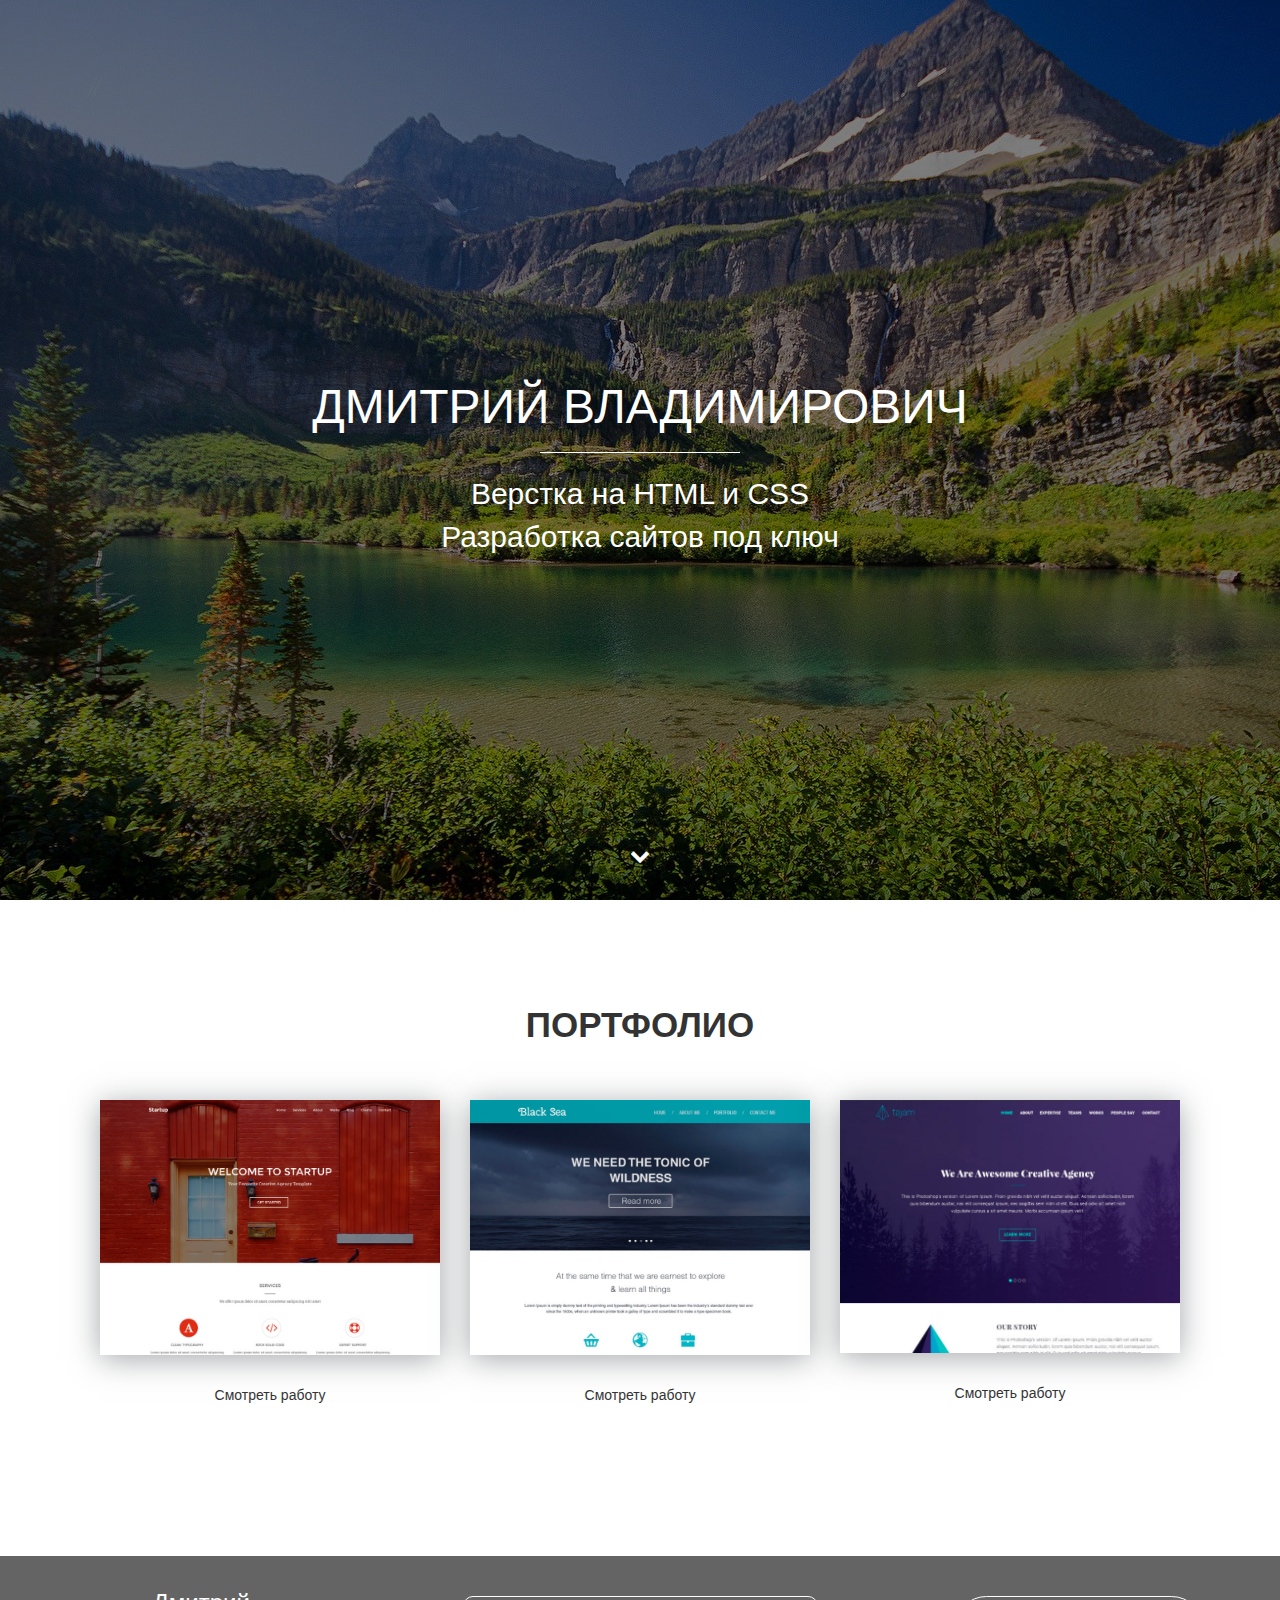
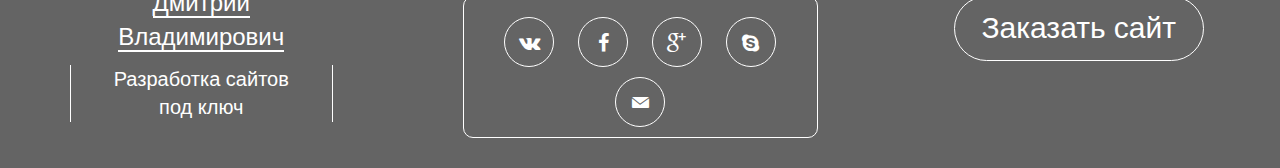
==== commit 322cf767: "Add files via upload" ====
--- a/index.html
+++ b/index.html
@@ -28,7 +28,7 @@
     <div class="main-overlay"></div>
       <div class="wrapper">
         <div class="main-header">
-         <h1>Дмитрий Клиценко</h1>
+         <h1>Дмитрий Владимирович</h1>
           <div class="main-line"></div>
             <p>Верстка на HTML и CSS <br> Разработка сайтов под ключ</p>
           </div>
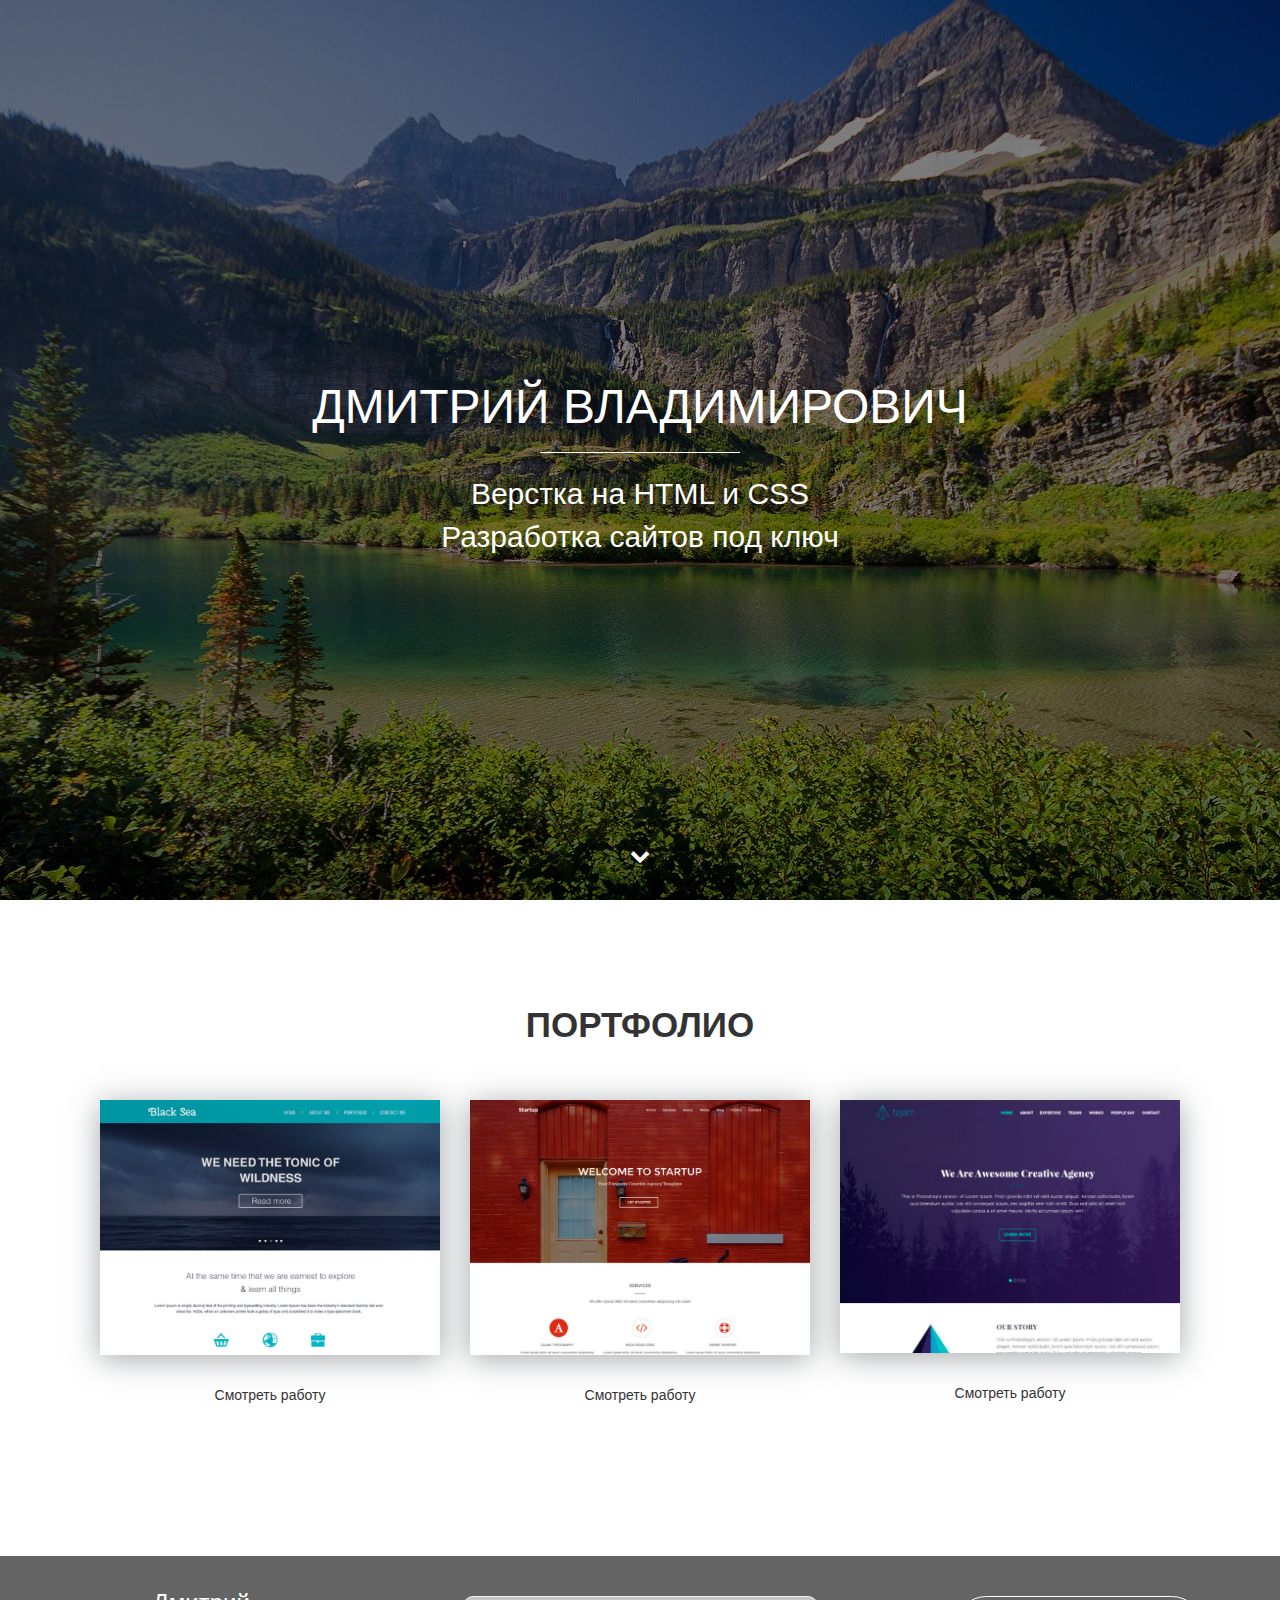
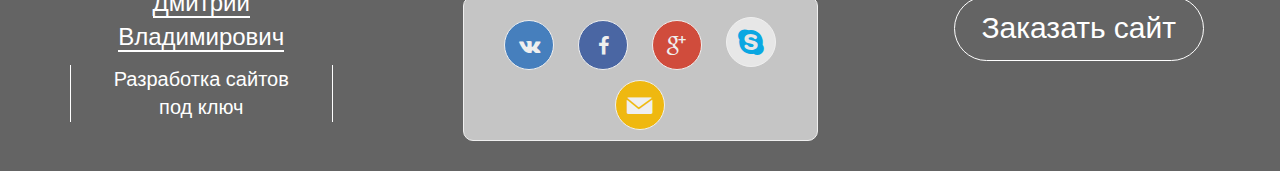
==== commit f986429b: "Add files via upload" ====
--- a/index.html
+++ b/index.html
@@ -44,12 +44,12 @@
         <div class="row">
           <div class="col-md-4">
             <div class="portfolio-block">
-            <img src="img/portfolio/img-1.jpg" class="link cd-modal-trigger" data-work='work-1' alt="Работа №1">
+            <img src="img/portfolio/img-2.jpg" class="link cd-modal-trigger" data-work='work-1' alt="Работа №1">
              <a class="link cd-modal-trigger" data-work='work-1.html' href="#">Смотреть работу</a></div>
           </div>
           <div class="col-md-4">
             <div class="portfolio-block">
-            <img src="img/portfolio/img-2.jpg" class="link cd-modal-trigger" data-work='work-2'href="work-2.html"alt="Работа №2">
+            <img src="img/portfolio/img-1.jpg" class="link cd-modal-trigger" data-work='work-2'href="work-2.html"alt="Работа №2">
             <a class="link cd-modal-trigger" data-work='work-2' href="#">Смотреть работу</a></div>
           </div>
           <div class="col-md-4">
@@ -70,14 +70,14 @@
           </div>
           <div class="col-md-6">
             <div class="social-links">
-              <a href="https://vk.com/d.klitsenko"><i class="icon-vk"></i></a>
-               <a href="#"><i class="icon-facebook"></i></a>
-                <a href="#"><i class="icon-gplus"></i></a>
-              <a href="skype:dima.klitsenko17?chat"><i class="icon-skype"></i></a>
-              <a href="#"><i class="icon-post"></i></a>
+              <a href="https://vk.com/d.klitsenko" class="vk" ><i class="icon-vk"></i></a>
+               <a href="mailto:dimchik.klitsenko@gmail.com" class="facebook"><i class="icon-facebook"></i></a>
+                <a href="mailto:dimchik.klitsenko@gmail.com" class="gplus"><i class="icon-gplus"></i></a>
+              <a href="skype:dima.klitsenko17?chat" class="skype"><i class="icon-skype"></i></a>
+              <a href="mailto:dimchik.klitsenko@gmail.com" class="post"><i class="icon-post"></i></a>
             </div>
           </div>
-          <div class="col-md-3"><a href="https://vk.com/d.klitsenko" class="offer-button">Заказать сайт</a></div>
+          <div class="col-md-3"><a href="mailto:dimchik.klitsenko@gmail.com" class="offer-button" vlink="#fff">Заказать сайт</a></div>
         </div>
       </div>
     </div>
--- a/css/style.css
+++ b/css/style.css
@@ -1,7 +1,7 @@
 html{width:100%;height:100%;font-size:10px;}
 body{font-family:"Opan Sans", sans-serif;}
 *{margin:0;padding:0;transition:all 0.5s;}
-a:active,a:visited, a:focus{text-decoration:none;outline:none;}
+a:active,a:visited{color:#fff;}, a:focus{text-decoration:none;outline:none;}
 .wrapper{display:table-cell;vertical-align:middle;}
 .main{position:relative;display:table;width:100%;background:#fff url(../img/lake.jpg) center center no-repeat;text-align:center;height:100vh;color:white;}
 .main-overlay{position:absolute;z-index:1;width:100%;height:100%;background-color:rgba(0,0,0,0.5);}
@@ -18,7 +18,14 @@
 .portfolio a:hover{text-decoration:none;border-bottom:1px dotted #333;}
 .footer{background-color:#646464;color:#fff;text-align:center;padding:3rem;}
 .footer strong{font-weight:300;font-size:2.4rem;border-bottom:2px solid #fff;}
-.social-links{margin-top:1rem;margin-left:10rem;margin-right:10rem;padding:1rem;border:1px solid #fff;border-radius:10px;}
+.social-links{background-color: #D0D0D0;opacity: 0.9; margin-top:1rem;margin-left:10rem;margin-right:10rem;padding:1rem;border:1px solid #fff;border-radius:10px;}
+.vk{background-color: #4382C7;}
+.facebook{background-color:#4867AA;}
+.gplus{background-color:#DC4A38;}
+.skype{background-color: #F6F6F6;}
+.icon-skype{font-size: 3rem; color:#00AFF0;}
+.post{background-color: #FFC208;}
+.icon-post{font-size: 3rem}
 .social-links a{width:5rem;height:5rem;line-height:5rem;display:inline-block;color:#fff;border:solid 1px #fff;border-radius:50%;margin-left:1rem;margin-right:1rem;margin-top:1rem;font-size:2rem;transition:0.2s;}
 .social-links a:hover{background-color:#fff;color:#646464;}
 .offer-button{display:inline-block;width:100%;max-width:250px;margin:3rem auto;margin-top:1rem;border:1px solid #fff;padding-top:1rem;padding-bottom:1rem;color:#fff;border-radius:100px;font-size:3rem;transition:0.2s;}
